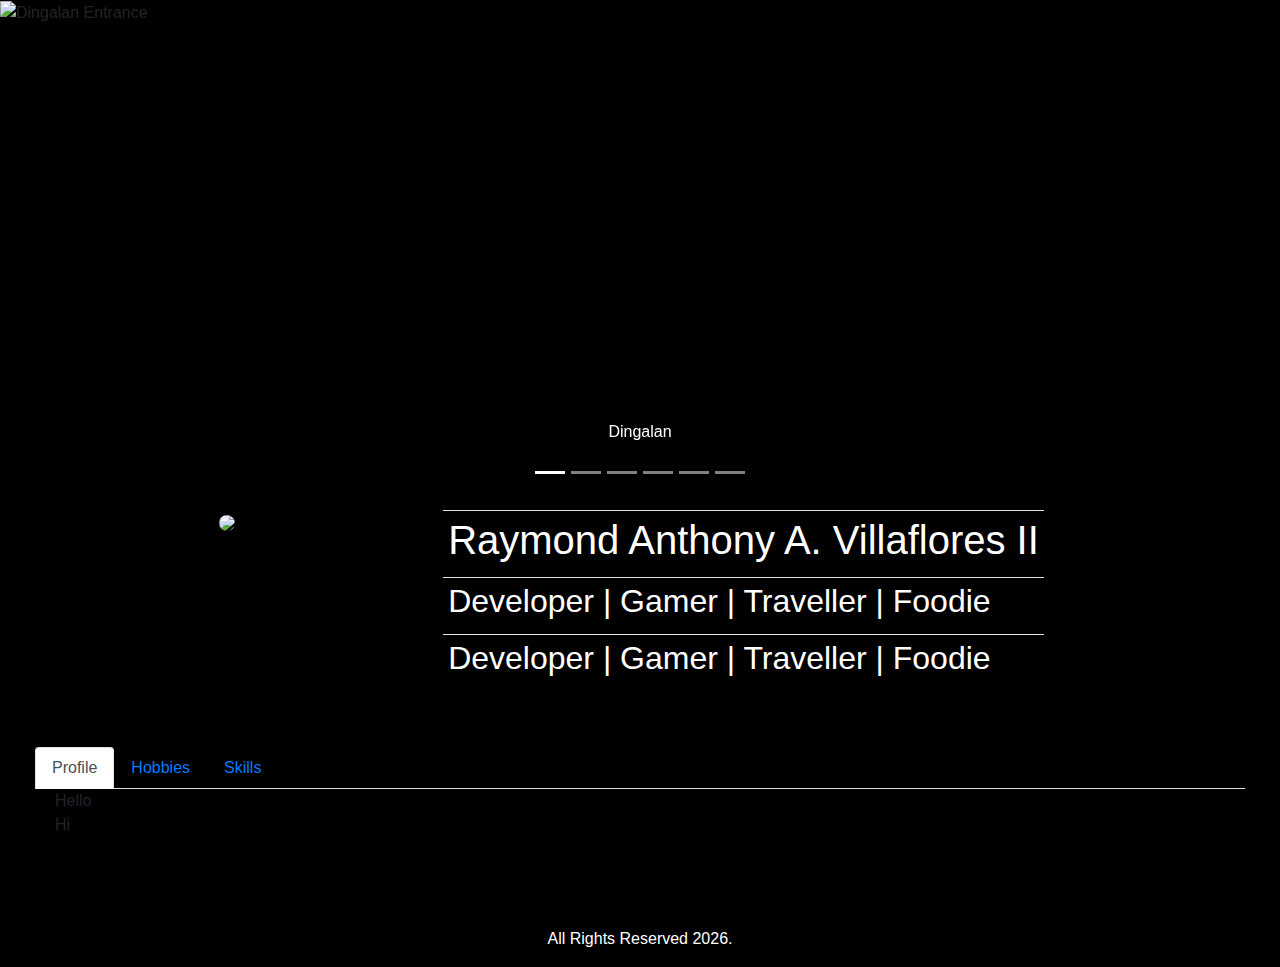
==== static/index.html @ 588ac105 "no message" ====
<!doctype html>

<html>

<head>
	<title> Home - RAV </title>
	<meta charset="utf-8">
	<meta name="viewport" content="width=device-width, initial-scale=1.0">

	<!-- javascript -->
	<script src="js/jquery-3.4.1.min.js"></script>
	<script src="js/bootstrap.js"></script>
	<script src="js/bootstrap.bundle.js"></script>
	<script src="js/custom.js"></script>

	<!-- CSS -->
	<link rel="stylesheet" href="css/bootstrap.css">
	<link rel="stylesheet" href="css/bootstrap-grid.css">
	<link rel="stylesheet" href="css/bootstrap-reboot.css">
	<link rel="stylesheet" href="css/bootstrap-theme.css">
	<link rel="stylesheet" href="css/Custom/main.css">

	<script>
		$(document).ready(function () {
			if (document.location.href.indexOf("layout") < 0) {
				$("#tgtHeader").load("../layout/layout.html #lyNavbar", function () {

				});
				$("#tgtFooter").load("../layout/layout.html #lyFooter", function () {

				});
			}

			$('#aHome').addClass("active");

			$('#crslHeading').carousel({
				interval: 3000
			});

			$('.carousel-item').hover(function () {
				$(this).carousel('pause');
			});

			setFooterDate('#cYr')

			$('.card').hover(function () {
				var id = $(this).attr('id');
				toggleInfo(id);
			});
		});
	</script>
</head>

<body>
	<container id="tgtHeader">
		<!-- NavBar -->
	</container>

	<container id="tgtBody">
		<div class="container">
			<div class="row row-carousel">
				<div id="crslHeading" class="carousel slide" data-ride="carousel">
					<ol class="carousel-indicators">
						<li data-slide-to="0" class="active"></li>
						<li data-slide-to="1"></li>
						<li data-slide-to="2"></li>
						<li data-slide-to="3"></li>
						<li data-slide-to="4"></li>
						<li data-slide-to="5"></li>
						<!-- <li data-slide-to="6"></li>
						<li data-slide-to="7"></li>
						<li data-slide-to="8"></li> -->
					</ol>
					<div class="carousel-inner">
						<div class="carousel-item active">
							<img class="img-crsl" src="../images/personal/dingalan_1.jpg" alt="Dingalan Entrance">
							<div class="carousel-caption d-none d-md-block">
								<p class="info">Dingalan</p>
							</div>
						</div>
						<div class="carousel-item">
							<img class="img-crsl" src="../images/personal/dingalan_summit_1.jpg" alt="Summit 1">
							<div class="carousel-caption d-none d-md-block">
								<p class="info">Dingalan Summit - View Point</p>
							</div>
						</div>
						<div class="carousel-item">
							<img class="img-crsl" src="../images/personal/dingalan_summit_2.jpg" alt="Summit 2">
							<div class="carousel-caption d-none d-md-block">
							</div>
						</div>
						<div class="carousel-item ">
							<img class="img-crsl" src="../images/personal/nueva_ecija.jpg" alt="Nueva nueva_ecija">
							<div class="carousel-caption d-none d-md-block">
								<p>Cabanatuan - Provincial Capital of Nueva Ecija</p>
							</div>
						</div>
						<!-- <div class="carousel-item ">
							<img class="img-crsl" src="../images/personal/baguio_park.jpg" alt="Baguio Park">
							<div class="carousel-caption d-none d-md-block">
								<p></p>
							</div>
						</div> -->
						<div class="carousel-item ">
							<img class="img-crsl" src="../images/personal/caleruega_scene.jpg" alt="Caleruega">
							<div class="carousel-caption d-none d-md-block">
								<p></p>
							</div>
						</div>
						<!-- <div class="carousel-item ">
							<img class="img-crsl" src="../images/personal/tagaytay.jpg" alt="Tagaytay">
							<div class="carousel-caption d-none d-md-block">
								<p></p>
							</div>
						</div> -->
						<div class="carousel-item ">
							<img class="img-crsl" src="../images/personal/pizza_pasta.jpg" alt="Pizza Pasta">
							<div class="carousel-caption d-none d-md-block">
								<p></p>
							</div>
						</div>
						<!-- <div class="carousel-item ">
							<img class="img-crsl" src="../images/personal/shadow.jpg" alt="Shadow">
							<div class="carousel-caption d-none d-md-block">
								<p></p>
							</div>
						</div> -->
					</div>
				</div>
			</div>
			<div class="row banner-row">
				<div class="col-sm-4 col-md-4 col-lg-4 col-xl-4 banner text-center">
					<img class="img-profile" src="../images/personal/profile_1.jpg">
				</div>
				<div class="col-sm-8 col-md-8 col-lg-8 col-xl-8 banner">
					<table class="table table-sm table-responsive">
						<tbody>
							<tr>
								<td class="info">
									<h1>Raymond Anthony A. Villaflores II</h1>
								</td>
							</tr>
							<tr>
								<td class="info">
									<h2>Developer | Gamer | Traveller | Foodie</h2>
								</td>
							</tr>
							<tr>
								<td class="info">
									<h2>Developer | Gamer | Traveller | Foodie</h2>
								</td>
							</tr>
						</tbody>
					</table>
				</div>
			</div>
			<div class="row">
				<div class="col-sm-12 col-md-12 col-lg-12 col-xl-12">
					<ul class="nav nav-tabs text-dark" id="infoTab" role="tablist">
						<li class="nav-item">
							<a class="nav-link active" id="home-tab" data-toggle="tab" href="#tabProfile" role="tab" aria-controls="home" aria-selected="true">Profile</a>
						</li>
						<li class="nav-item">
							<a class="nav-link" id="profile-tab" data-toggle="tab" href="#tabHobbies" role="tab" aria-controls="profile" aria-selected="false">Hobbies</a>
						</li>
						<li class="nav-item">
							<a class="nav-link" id="contact-tab" data-toggle="tab" href="#tabSkills" role="tab" aria-controls="contact" aria-selected="false">Skills</a>
						</li>
					</ul>
					<div class="tab-content" id="infoTabContent">
						<div class="tab-pane fade show active" id="tabProfile" role="tabpanel" aria-labelledby="home-tab">
							<div class="row">
								<div class="col-xs-12 col-sm-12 col-md-12 col-lg-12 col-xl-12">
									Hello
								</div>
								<div class="col-xs-12 col-sm-12 col-md-12 col-lg-12 col-xl-12">
									Hi
								</div>
							</div>
						</div>
						<div class="tab-pane fade" id="tabHobbies" role="tabpanel" aria-labelledby="profile-tab">
							<div class="row">
								<div class="card text-center col-xs-4 col-sm-4 col-md-4 col-lg-4 col-xl-4" id="dota-archon">
									<img class="card-img-top zoom" src="../images/personal/archon_6.png" alt="Archon">
									<div class="card-body">
										<p class="card-text text-center">Dota</p>
										<p class="card-text text-left" id="info-Dota">
											Rank: Archon 6
											Total Playtime: 3875 hours
										</p>
									</div>
								</div>
							</div>
						</div>
						<div class="tab-pane fade" id="tabSkills" role="tabpanel" aria-labelledby="contact-tab">
							<div class="row">
								<div class="col-xs-12 col-sm-12 col-md-12 col-lg-12 col-xl-12">
									Hello
								</div>
								<div class="col-xs-12 col-sm-12 col-md-12 col-lg-12 col-xl-12">
									Hi
								</div>
							</div>
						</div>
					</div>
				</div>
			</div>
			<div class="row">
				
			</div>
		</div>
	</container>

	<div class="footer">
		<footer id="lyFooter">
			<p class="text-center text-white">All Rights Reserved <container id="cYr"></container>.</p>
		</footer>
	</div>
</body>
</html>
---- static/css/Custom/main.css ----
.navbar {
    background-color: purple;
    position: sticky;
    top: 0;
    z-index: 9999;
}

.title {
    padding: 20px 20px 30px 20px;
}

.carousel-item {
    width: 100%;
    height: 500px; 
}	

.carousel-item img {
    width: 100%;
    height: 100%;
    object-fit: cover;
}

.container { 
    max-width: 100%
}

.info {
    background-color: transparent;
    color: white;
    text-shadow:
    -1px -1px 0 black,
    1px -1px 0 black,
    -1px 1px 0 black,
    1px 1px 0 black;  
}

.card-row {
    background-color: #fcfbe6;
    padding: 25px 20px 30px 20px;
}

.card:hover {
    background-color: #5294ff;
}

.carousel {
    width: 100%;
}

.row {
    padding: 0px 20px 30px 20px;
}

.row-carousel {
    padding: 0px;
}

.img-profile {
    border-radius: 50%;
    width: 250px;
}

td {
    border: none;
}

.banner-row {
    background-image: url(/images/shared/banner_1.jpg);
    background-color: black;
    background-position: center;
    background-repeat: no-repeat; 
    background-size:cover;
}

.banner {
    padding: 10px;
}

.zoom {
    transition: transform .2s;
    width: 250px;
    height: 250px;
    margin-left: auto;
    margin-right: auto;
    display: block;
  }

.zoom:hover {
    -ms-transform: scale(3.0); /* IE 9 */
    -webkit-transform: scale(3.0); /* Safari 3-8 */
    transform: scale(3.0); 
}

body {
    background-image: url(/images/shared/background.jpg);
    background-color: black;
    background-position: center;
    background-repeat: no-repeat; 
    background-size:cover;
}
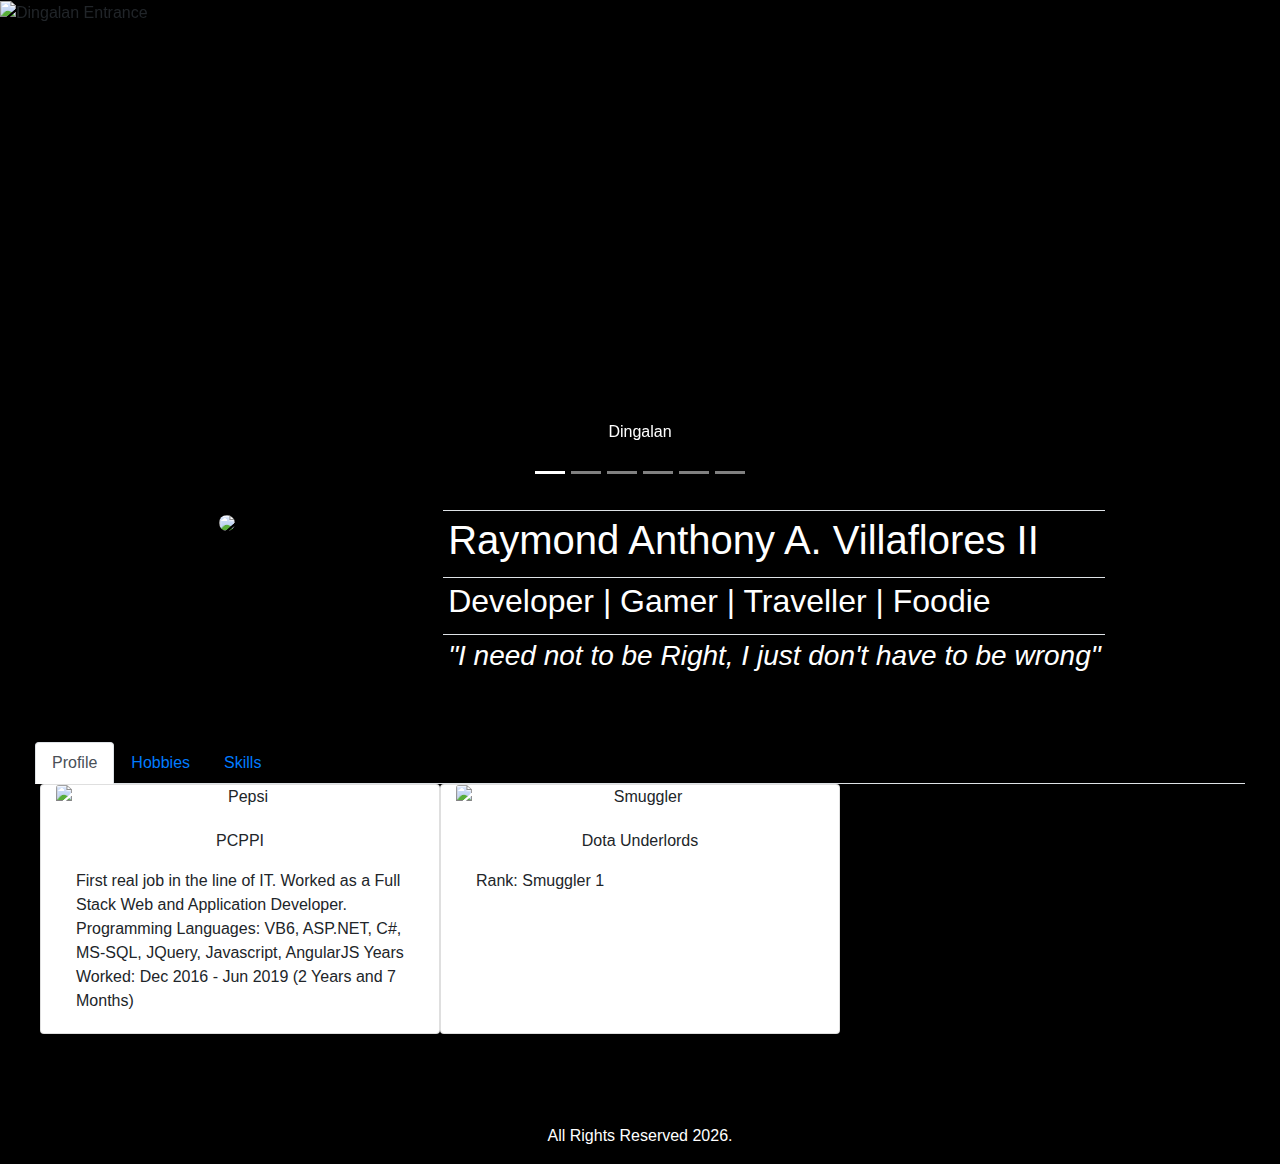
==== commit d20073bc: "no message" ====
--- a/static/index.html
+++ b/static/index.html
@@ -43,10 +43,10 @@
 
 			setFooterDate('#cYr')
 
-			$('.card').hover(function () {
-				var id = $(this).attr('id');
-				toggleInfo(id);
-			});
+			// $('.card').hover(function () {
+			// 	var id = $(this).attr('id');
+			// 	toggleInfo(id);
+			// });
 		});
 	</script>
 </head>
@@ -146,8 +146,8 @@
 								</td>
 							</tr>
 							<tr>
-								<td class="info">
-									<h2>Developer | Gamer | Traveller | Foodie</h2>
+								<td class="info text-center">
+									<h3><i>"I need not to be Right, I just don't have to be wrong"</i></h3>
 								</td>
 							</tr>
 						</tbody>
@@ -170,23 +170,47 @@
 					<div class="tab-content" id="infoTabContent">
 						<div class="tab-pane fade show active" id="tabProfile" role="tabpanel" aria-labelledby="home-tab">
 							<div class="row">
-								<div class="col-xs-12 col-sm-12 col-md-12 col-lg-12 col-xl-12">
-									Hello
-								</div>
-								<div class="col-xs-12 col-sm-12 col-md-12 col-lg-12 col-xl-12">
-									Hi
+								<div class="card text-center col-xs-4 col-sm-4 col-md-6 col-lg-4 col-xl-4" id="pepsi_fam">
+									<img class="card-img-top" src="../images/personal/pepsi_fam.jpg" alt="Pepsi">
+									<div class="card-body">
+										<p class="card-text text-center">PCPPI</p>
+										<p class="card-text text-left" id="info-Dota">
+											First real job in the line of IT. Worked as a Full Stack Web and Application Developer.
+											Programming Languages: VB6, ASP.NET, C#, MS-SQL, JQuery, Javascript, AngularJS
+											Years Worked: Dec 2016 - Jun 2019 (2 Years and 7 Months)
+										</p>
+									</div>
+								</div>
+								<div class="card text-center col-xs-4 col-sm-4 col-md-4 col-lg-4 col-xl-4" id="dota-archon">
+									<img class="card-img-top" src="../images/personal/smuggler_1.png" alt="Smuggler">
+									<div class="card-body">
+										<p class="card-text text-center">Dota Underlords</p>
+										<p class="card-text text-left" id="info-Dota">
+											Rank: Smuggler 1
+										</p>
+									</div>
 								</div>
 							</div>
 						</div>
 						<div class="tab-pane fade" id="tabHobbies" role="tabpanel" aria-labelledby="profile-tab">
 							<div class="row">
 								<div class="card text-center col-xs-4 col-sm-4 col-md-4 col-lg-4 col-xl-4" id="dota-archon">
-									<img class="card-img-top zoom" src="../images/personal/archon_6.png" alt="Archon">
-									<div class="card-body">
-										<p class="card-text text-center">Dota</p>
+									<img class="card-img-top" src="../images/personal/archon_6.png" alt="Archon">
+									<div class="card-body">
+										<p class="card-text text-center">Dota 2</p>
 										<p class="card-text text-left" id="info-Dota">
 											Rank: Archon 6
 											Total Playtime: 3875 hours
+										</p>
+									</div>
+								</div>
+								<div class="card text-center col-xs-4 col-sm-4 col-md-4 col-lg-4 col-xl-4" id="underlord">
+									<img class="card-img-top" src="../images/personal/smuggler_1.png" alt="Smuggler">
+									<div class="card-body">
+										<p class="card-text text-center">Dota Underlords</p>
+										<p class="card-text text-left" id="info-Dota">
+											Rank: Smuggler 1
+											Hours Played: 37 hours
 										</p>
 									</div>
 								</div>
--- a/static/css/Custom/main.css
+++ b/static/css/Custom/main.css
@@ -91,6 +91,10 @@
     transform: scale(3.0); 
 }
 
+.li a {
+    color: black;
+}
+
 body {
     background-image: url(/images/shared/background.jpg);
     background-color: black;
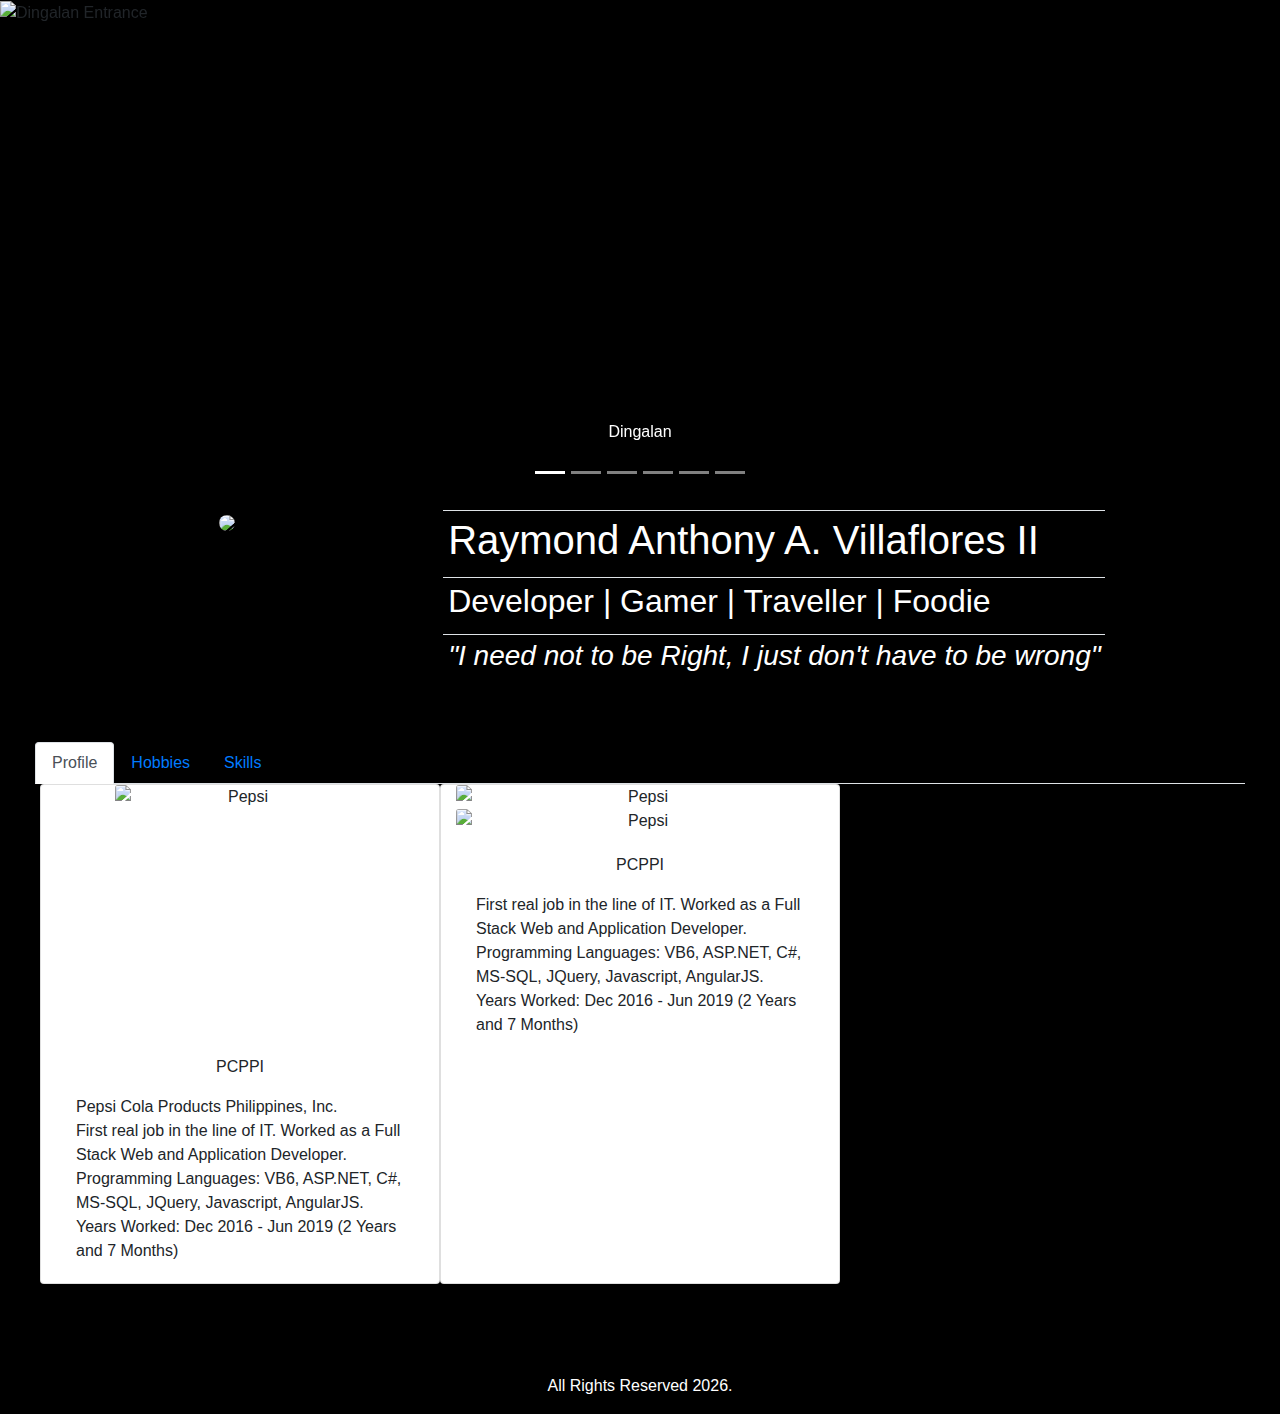
==== commit f8d7f442: "no message" ====
--- a/static/index.html
+++ b/static/index.html
@@ -169,43 +169,47 @@
 					</ul>
 					<div class="tab-content" id="infoTabContent">
 						<div class="tab-pane fade show active" id="tabProfile" role="tabpanel" aria-labelledby="home-tab">
-							<div class="row">
-								<div class="card text-center col-xs-4 col-sm-4 col-md-6 col-lg-4 col-xl-4" id="pepsi_fam">
-									<img class="card-img-top" src="../images/personal/pepsi_fam.jpg" alt="Pepsi">
+							<div class="row card-row">
+								<div class="card text-center col-xs-4 col-sm-4 col-md-4 col-lg-4 col-xl-4" id="pepsi_fam">
+									<img class="card-img-top zoom" src="../images/personal/pepsi_fam.jpg" alt="Pepsi">
 									<div class="card-body">
 										<p class="card-text text-center">PCPPI</p>
-										<p class="card-text text-left" id="info-Dota">
-											First real job in the line of IT. Worked as a Full Stack Web and Application Developer.
-											Programming Languages: VB6, ASP.NET, C#, MS-SQL, JQuery, Javascript, AngularJS
+										<p class="card-text text-left">
+											Pepsi Cola Products Philippines, Inc. </br>
+											First real job in the line of IT. Worked as a Full Stack Web and Application Developer. <br />
+											Programming Languages: VB6, ASP.NET, C#, MS-SQL, JQuery, Javascript, AngularJS. <br />
 											Years Worked: Dec 2016 - Jun 2019 (2 Years and 7 Months)
 										</p>
 									</div>
 								</div>
-								<div class="card text-center col-xs-4 col-sm-4 col-md-4 col-lg-4 col-xl-4" id="dota-archon">
-									<img class="card-img-top" src="../images/personal/smuggler_1.png" alt="Smuggler">
-									<div class="card-body">
-										<p class="card-text text-center">Dota Underlords</p>
-										<p class="card-text text-left" id="info-Dota">
-											Rank: Smuggler 1
+								<div class="card text-center col-xs-4 col-sm-4 col-md-4 col-lg-4 col-xl-4" id="pepsi_fam">
+									<img class="card-img-top mouseover-thumbnail-holder" src="../images/personal/pepsi_fam.jpg" alt="Pepsi">
+									<img class="card-img-top large-image-style" src="../images/personal/pepsi_fam.jpg" alt="Pepsi">
+									<div class="card-body">
+										<p class="card-text text-center">PCPPI</p>
+										<p class="card-text text-left">
+											First real job in the line of IT. Worked as a Full Stack Web and Application Developer. <br />
+											Programming Languages: VB6, ASP.NET, C#, MS-SQL, JQuery, Javascript, AngularJS. <br />
+											Years Worked: Dec 2016 - Jun 2019 (2 Years and 7 Months)
 										</p>
 									</div>
 								</div>
 							</div>
 						</div>
 						<div class="tab-pane fade" id="tabHobbies" role="tabpanel" aria-labelledby="profile-tab">
-							<div class="row">
+							<div class="row card-row">
 								<div class="card text-center col-xs-4 col-sm-4 col-md-4 col-lg-4 col-xl-4" id="dota-archon">
 									<img class="card-img-top" src="../images/personal/archon_6.png" alt="Archon">
 									<div class="card-body">
 										<p class="card-text text-center">Dota 2</p>
 										<p class="card-text text-left" id="info-Dota">
-											Rank: Archon 6
+											Rank: Archon 6 <br />
 											Total Playtime: 3875 hours
 										</p>
 									</div>
 								</div>
 								<div class="card text-center col-xs-4 col-sm-4 col-md-4 col-lg-4 col-xl-4" id="underlord">
-									<img class="card-img-top" src="../images/personal/smuggler_1.png" alt="Smuggler">
+									<img class="card-img-top zoom" src="../images/personal/smuggler_1.png" alt="Smuggler">
 									<div class="card-body">
 										<p class="card-text text-center">Dota Underlords</p>
 										<p class="card-text text-left" id="info-Dota">
--- a/static/css/Custom/main.css
+++ b/static/css/Custom/main.css
@@ -35,7 +35,6 @@
 }
 
 .card-row {
-    background-color: #fcfbe6;
     padding: 25px 20px 30px 20px;
 }
 
@@ -85,11 +84,11 @@
     display: block;
   }
 
-.zoom:hover {
+/* .zoom:hover {
     -ms-transform: scale(3.0); /* IE 9 */
     -webkit-transform: scale(3.0); /* Safari 3-8 */
     transform: scale(3.0); 
-}
+} */
 
 .li a {
     color: black;
@@ -103,3 +102,20 @@
     background-size:cover;
 }
 
+
+  a.mouseover-thumbnail-holder .large-image-style {
+    position: fixed;
+    top: 0;
+    bottom: 0;
+    left: 0;
+    right: 0;
+    margin: auto;
+    opacity: 0;
+    pointer-events: none;
+    transition: all 2s ease;
+  }
+  a.mouseover-thumbnail-holder:hover .large-image-style,
+  a.mouseover-thumbnail-holder:active .large-image-style {
+    opacity: 1;
+  }
+
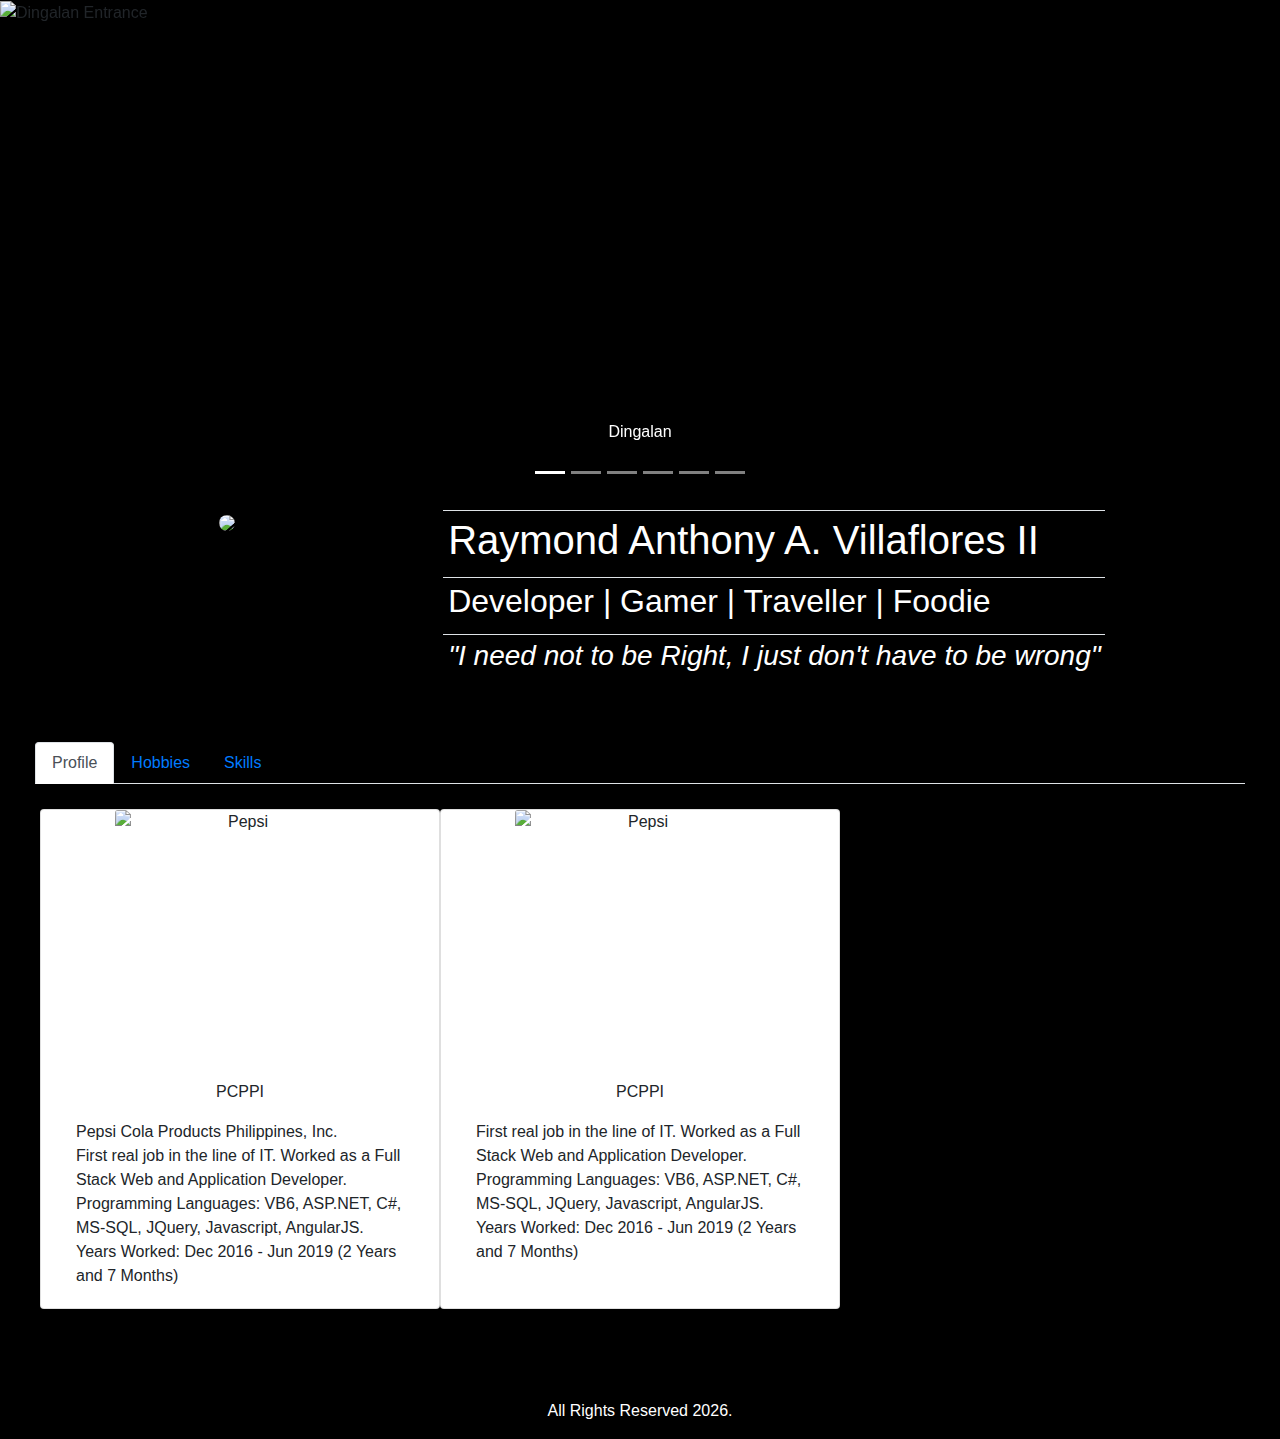
==== commit 47ea8d06: "no message" ====
--- a/static/index.html
+++ b/static/index.html
@@ -183,8 +183,7 @@
 									</div>
 								</div>
 								<div class="card text-center col-xs-4 col-sm-4 col-md-4 col-lg-4 col-xl-4" id="pepsi_fam">
-									<img class="card-img-top mouseover-thumbnail-holder" src="../images/personal/pepsi_fam.jpg" alt="Pepsi">
-									<img class="card-img-top large-image-style" src="../images/personal/pepsi_fam.jpg" alt="Pepsi">
+									<img class="card-img-top zoom" src="../images/personal/pepsi_fam.jpg" alt="Pepsi">
 									<div class="card-body">
 										<p class="card-text text-center">PCPPI</p>
 										<p class="card-text text-left">
--- a/static/css/Custom/main.css
+++ b/static/css/Custom/main.css
@@ -34,9 +34,7 @@
     1px 1px 0 black;  
 }
 
-.card-row {
-    padding: 25px 20px 30px 20px;
-}
+
 
 .card:hover {
     background-color: #5294ff;
@@ -48,6 +46,10 @@
 
 .row {
     padding: 0px 20px 30px 20px;
+}
+
+.card-row {
+    padding: 25px 20px 30px 20px;
 }
 
 .row-carousel {
@@ -84,11 +86,19 @@
     display: block;
   }
 
-/* .zoom:hover {
+.zoom:hover {
     -ms-transform: scale(3.0); /* IE 9 */
     -webkit-transform: scale(3.0); /* Safari 3-8 */
     transform: scale(3.0); 
-} */
+    position:fixed;
+    visibility: visible;
+    top: 0;
+    left: 0;
+    right:0;
+    bottom:0;
+    margin: auto;
+    z-index: 200;
+}
 
 .li a {
     color: black;
@@ -102,20 +112,3 @@
     background-size:cover;
 }
 
-
-  a.mouseover-thumbnail-holder .large-image-style {
-    position: fixed;
-    top: 0;
-    bottom: 0;
-    left: 0;
-    right: 0;
-    margin: auto;
-    opacity: 0;
-    pointer-events: none;
-    transition: all 2s ease;
-  }
-  a.mouseover-thumbnail-holder:hover .large-image-style,
-  a.mouseover-thumbnail-holder:active .large-image-style {
-    opacity: 1;
-  }
-
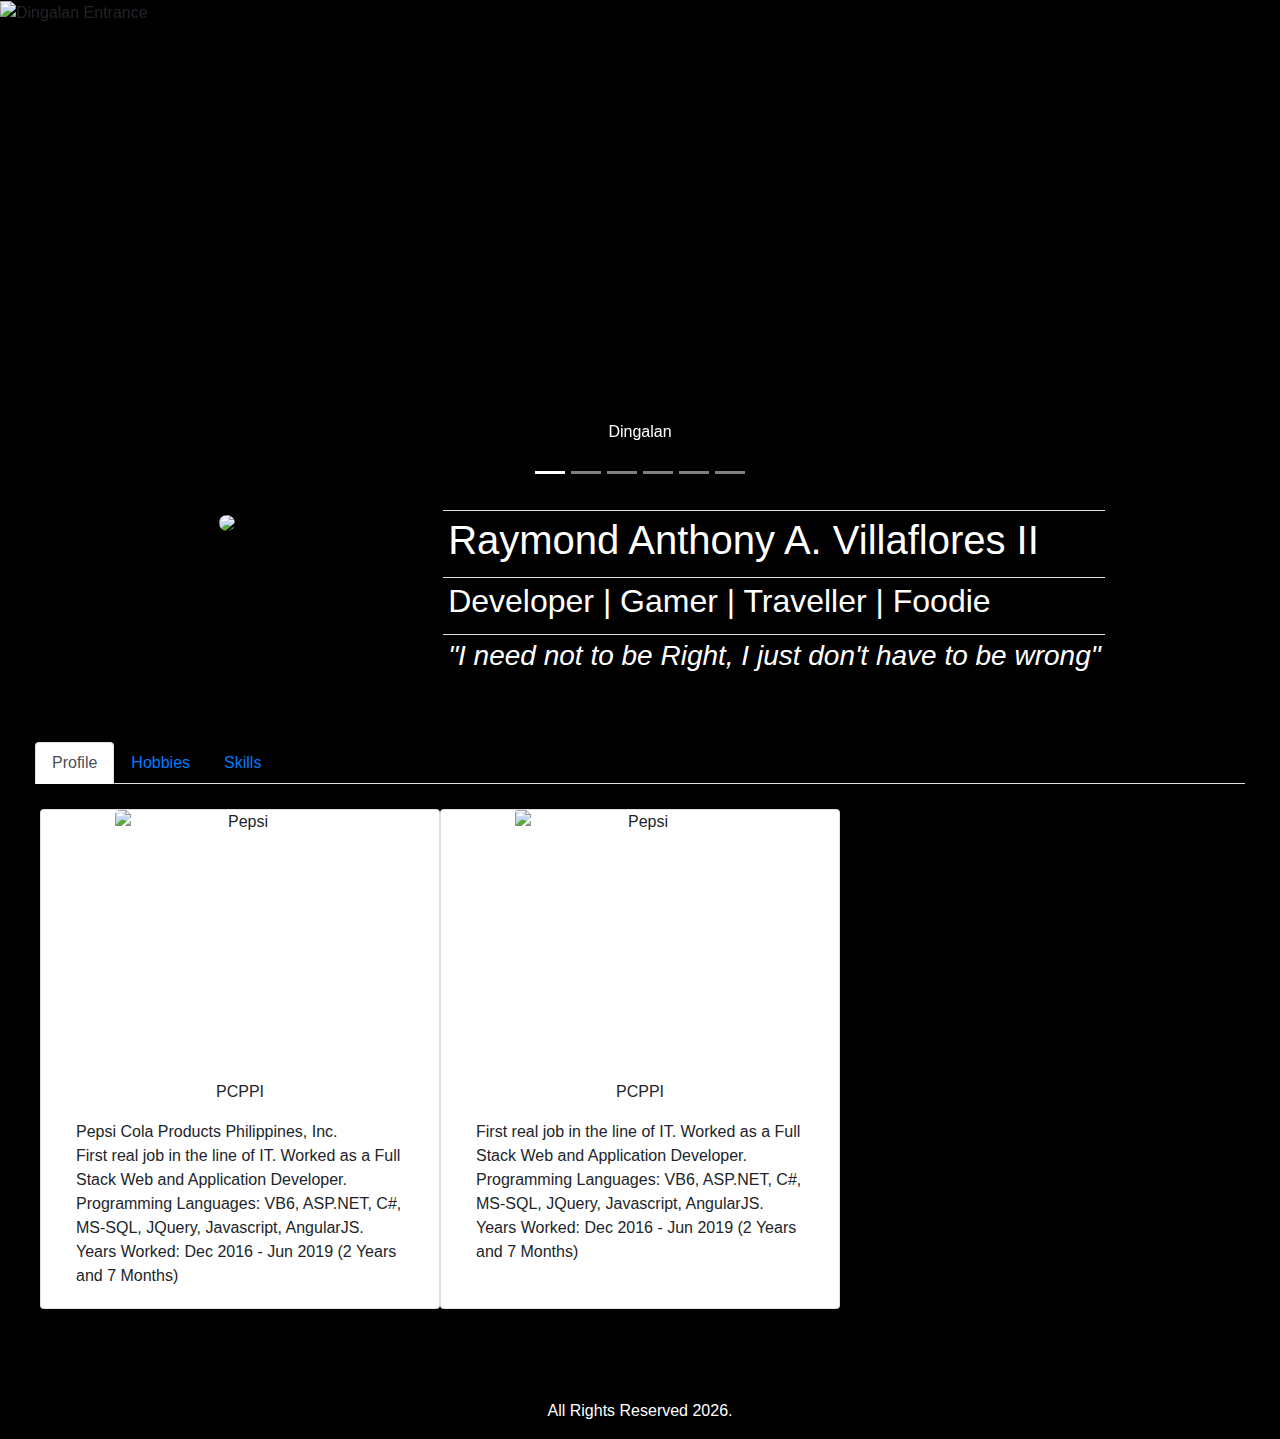
==== commit a341dd74: "no message" ====
--- a/static/index.html
+++ b/static/index.html
@@ -171,7 +171,7 @@
 						<div class="tab-pane fade show active" id="tabProfile" role="tabpanel" aria-labelledby="home-tab">
 							<div class="row card-row">
 								<div class="card text-center col-xs-4 col-sm-4 col-md-4 col-lg-4 col-xl-4" id="pepsi_fam">
-									<img class="card-img-top zoom" src="../images/personal/pepsi_fam.jpg" alt="Pepsi">
+									<img class="card-img-top zoom" src="../images/personal/pepsi_fam.jpg" alt="Pepsi" id="myImg">
 									<div class="card-body">
 										<p class="card-text text-center">PCPPI</p>
 										<p class="card-text text-left">
@@ -244,4 +244,19 @@
 		</footer>
 	</div>
 </body>
+
+
+<!-- The Modal -->
+<div id="myModal" class="modal">
+
+  <!-- The Close Button -->
+  <span class="close">&times;</span>
+
+  <!-- Modal Content (The Image) -->
+  <img class="modal-content" id="img01">
+
+  <!-- Modal Caption (Image Text) -->
+  <div id="caption"></div>
+</div>
+
 </html>--- a/static/css/Custom/main.css
+++ b/static/css/Custom/main.css
@@ -112,3 +112,83 @@
     background-size:cover;
 }
 
+
+/* Style the Image Used to Trigger the Modal */
+#myImg {
+    border-radius: 5px;
+    cursor: pointer;
+    transition: 0.3s;
+  }
+  
+  #myImg:hover {opacity: 0.7;}
+  
+  /* The Modal (background) */
+  .modal {
+    display: none; /* Hidden by default */
+    position: fixed; /* Stay in place */
+    z-index: 1; /* Sit on top */
+    padding-top: 100px; /* Location of the box */
+    left: 0;
+    top: 0;
+    width: 100%; /* Full width */
+    height: 100%; /* Full height */
+    overflow: auto; /* Enable scroll if needed */
+    background-color: rgb(0,0,0); /* Fallback color */
+    background-color: rgba(0,0,0,0.9); /* Black w/ opacity */
+  }
+  
+  /* Modal Content (Image) */
+  .modal-content {
+    margin: auto;
+    display: block;
+    width: 80%;
+    max-width: 700px;
+  }
+  
+  /* Caption of Modal Image (Image Text) - Same Width as the Image */
+  #caption {
+    margin: auto;
+    display: block;
+    width: 80%;
+    max-width: 700px;
+    text-align: center;
+    color: #ccc;
+    padding: 10px 0;
+    height: 150px;
+  }
+  
+  /* Add Animation - Zoom in the Modal */
+  .modal-content, #caption { 
+    animation-name: zoom;
+    animation-duration: 0.6s;
+  }
+  
+  @keyframes zoom {
+    from {transform:scale(0)} 
+    to {transform:scale(1)}
+  }
+  
+  /* The Close Button */
+  .close {
+    position: absolute;
+    top: 15px;
+    right: 35px;
+    color: #f1f1f1;
+    font-size: 40px;
+    font-weight: bold;
+    transition: 0.3s;
+  }
+  
+  .close:hover,
+  .close:focus {
+    color: #bbb;
+    text-decoration: none;
+    cursor: pointer;
+  }
+  
+  /* 100% Image Width on Smaller Screens */
+  @media only screen and (max-width: 700px){
+    .modal-content {
+      width: 100%;
+    }
+  }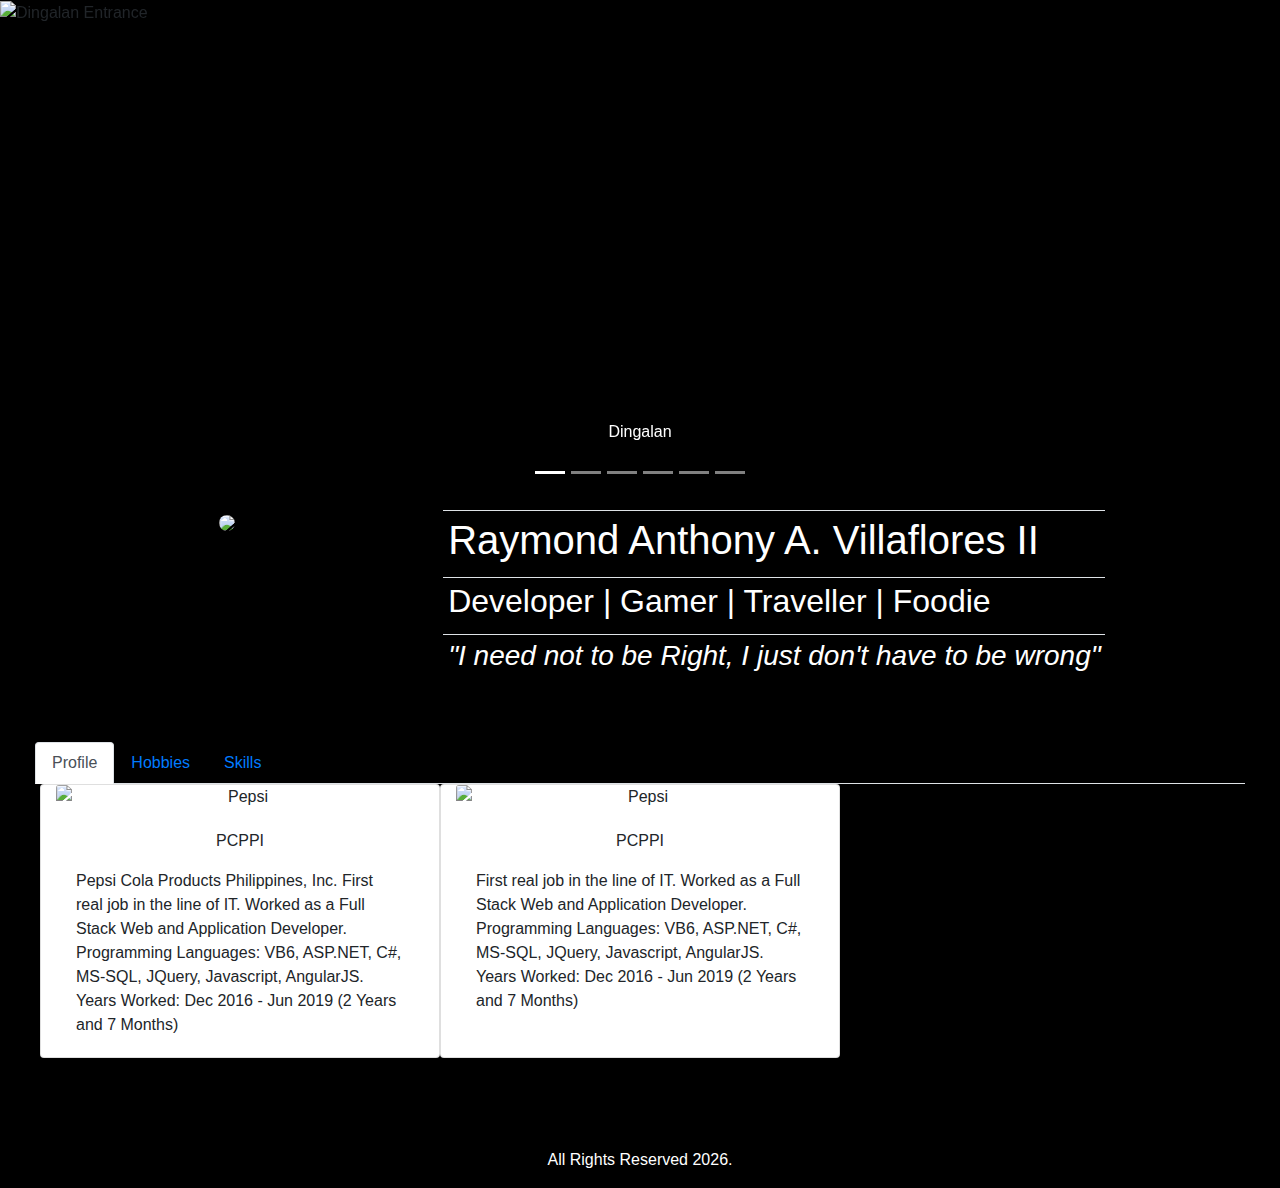
==== commit 4113897e: "no message" ====
--- a/static/index.html
+++ b/static/index.html
@@ -171,11 +171,11 @@
 						<div class="tab-pane fade show active" id="tabProfile" role="tabpanel" aria-labelledby="home-tab">
 							<div class="row card-row">
 								<div class="card text-center col-xs-4 col-sm-4 col-md-4 col-lg-4 col-xl-4" id="pepsi_fam">
-									<img class="card-img-top zoom" src="../images/personal/pepsi_fam.jpg" alt="Pepsi" id="myImg">
+									<img class="card-img-top " src="../images/personal/pepsi_fam.jpg" alt="Pepsi">
 									<div class="card-body">
 										<p class="card-text text-center">PCPPI</p>
 										<p class="card-text text-left">
-											Pepsi Cola Products Philippines, Inc. </br>
+											Pepsi Cola Products Philippines, Inc.
 											First real job in the line of IT. Worked as a Full Stack Web and Application Developer. <br />
 											Programming Languages: VB6, ASP.NET, C#, MS-SQL, JQuery, Javascript, AngularJS. <br />
 											Years Worked: Dec 2016 - Jun 2019 (2 Years and 7 Months)
@@ -183,7 +183,7 @@
 									</div>
 								</div>
 								<div class="card text-center col-xs-4 col-sm-4 col-md-4 col-lg-4 col-xl-4" id="pepsi_fam">
-									<img class="card-img-top zoom" src="../images/personal/pepsi_fam.jpg" alt="Pepsi">
+									<img class="card-img-top" src="../images/personal/pepsi_fam.jpg" alt="Pepsi">
 									<div class="card-body">
 										<p class="card-text text-center">PCPPI</p>
 										<p class="card-text text-left">
@@ -208,7 +208,7 @@
 									</div>
 								</div>
 								<div class="card text-center col-xs-4 col-sm-4 col-md-4 col-lg-4 col-xl-4" id="underlord">
-									<img class="card-img-top zoom" src="../images/personal/smuggler_1.png" alt="Smuggler">
+									<img class="card-img-top " src="../images/personal/smuggler_1.png" alt="Smuggler">
 									<div class="card-body">
 										<p class="card-text text-center">Dota Underlords</p>
 										<p class="card-text text-left" id="info-Dota">
@@ -244,19 +244,4 @@
 		</footer>
 	</div>
 </body>
-
-
-<!-- The Modal -->
-<div id="myModal" class="modal">
-
-  <!-- The Close Button -->
-  <span class="close">&times;</span>
-
-  <!-- Modal Content (The Image) -->
-  <img class="modal-content" id="img01">
-
-  <!-- Modal Caption (Image Text) -->
-  <div id="caption"></div>
-</div>
-
 </html>--- a/static/css/Custom/main.css
+++ b/static/css/Custom/main.css
@@ -34,7 +34,9 @@
     1px 1px 0 black;  
 }
 
-
+.card-row {
+    padding: 25px 20px 30px 20px;
+}
 
 .card:hover {
     background-color: #5294ff;
@@ -46,10 +48,6 @@
 
 .row {
     padding: 0px 20px 30px 20px;
-}
-
-.card-row {
-    padding: 25px 20px 30px 20px;
 }
 
 .row-carousel {
@@ -90,14 +88,6 @@
     -ms-transform: scale(3.0); /* IE 9 */
     -webkit-transform: scale(3.0); /* Safari 3-8 */
     transform: scale(3.0); 
-    position:fixed;
-    visibility: visible;
-    top: 0;
-    left: 0;
-    right:0;
-    bottom:0;
-    margin: auto;
-    z-index: 200;
 }
 
 .li a {
@@ -111,7 +101,6 @@
     background-repeat: no-repeat; 
     background-size:cover;
 }
-
 
 /* Style the Image Used to Trigger the Modal */
 #myImg {
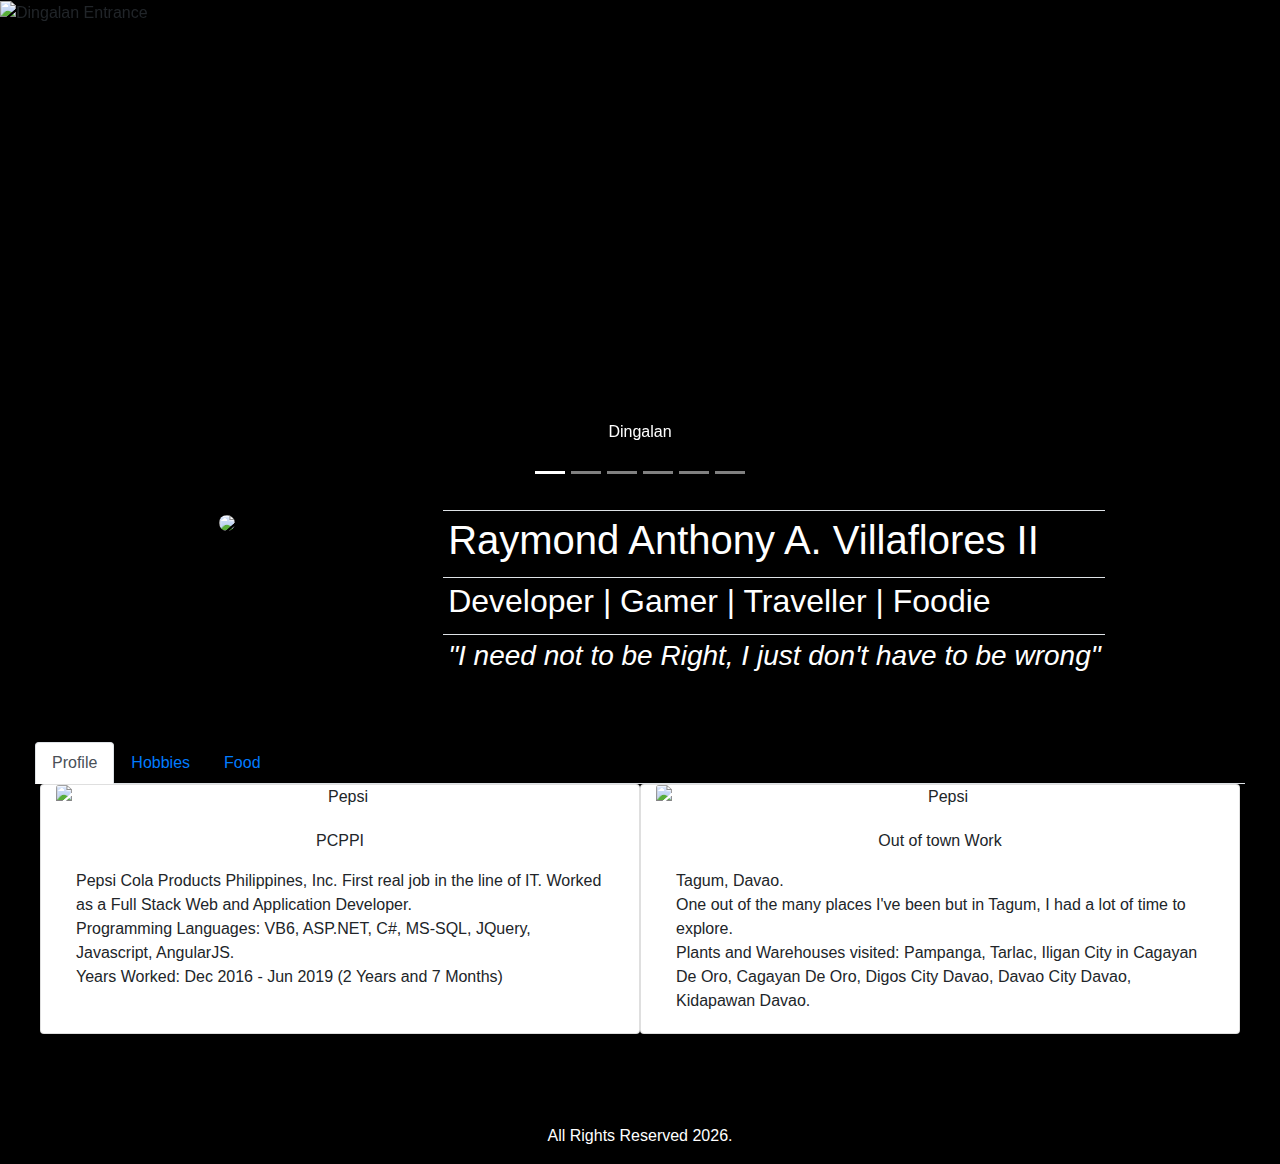
==== commit 54354931: "no message" ====
--- a/static/index.html
+++ b/static/index.html
@@ -164,13 +164,13 @@
 							<a class="nav-link" id="profile-tab" data-toggle="tab" href="#tabHobbies" role="tab" aria-controls="profile" aria-selected="false">Hobbies</a>
 						</li>
 						<li class="nav-item">
-							<a class="nav-link" id="contact-tab" data-toggle="tab" href="#tabSkills" role="tab" aria-controls="contact" aria-selected="false">Skills</a>
+							<a class="nav-link" id="contact-tab" data-toggle="tab" href="#tabSkills" role="tab" aria-controls="contact" aria-selected="false">Food</a>
 						</li>
 					</ul>
 					<div class="tab-content" id="infoTabContent">
 						<div class="tab-pane fade show active" id="tabProfile" role="tabpanel" aria-labelledby="home-tab">
 							<div class="row card-row">
-								<div class="card text-center col-xs-4 col-sm-4 col-md-4 col-lg-4 col-xl-4" id="pepsi_fam">
+								<div class="card text-center col-xs-6 col-sm-6 col-md-6 col-lg-6 col-xl-6" id="pepsi_fam">
 									<img class="card-img-top " src="../images/personal/pepsi_fam.jpg" alt="Pepsi">
 									<div class="card-body">
 										<p class="card-text text-center">PCPPI</p>
@@ -182,14 +182,14 @@
 										</p>
 									</div>
 								</div>
-								<div class="card text-center col-xs-4 col-sm-4 col-md-4 col-lg-4 col-xl-4" id="pepsi_fam">
-									<img class="card-img-top" src="../images/personal/pepsi_fam.jpg" alt="Pepsi">
-									<div class="card-body">
-										<p class="card-text text-center">PCPPI</p>
+								<div class="card text-center col-xs-6 col-sm-6 col-md-6 col-lg-6 col-xl-6" id="pepsi_fam">
+									<img class="card-img-top" src="../images/personal/tagum.jpg" alt="Pepsi">
+									<div class="card-body">
+										<p class="card-text text-center">Out of town Work</p>
 										<p class="card-text text-left">
-											First real job in the line of IT. Worked as a Full Stack Web and Application Developer. <br />
-											Programming Languages: VB6, ASP.NET, C#, MS-SQL, JQuery, Javascript, AngularJS. <br />
-											Years Worked: Dec 2016 - Jun 2019 (2 Years and 7 Months)
+											Tagum, Davao. <br />
+											One out of the many places I've been but in Tagum, I had a lot of time to explore. <br />
+											Plants and Warehouses visited: Pampanga, Tarlac, Iligan City in Cagayan De Oro, Cagayan De Oro, Digos City Davao, Davao City Davao, Kidapawan Davao.
 										</p>
 									</div>
 								</div>
@@ -197,7 +197,7 @@
 						</div>
 						<div class="tab-pane fade" id="tabHobbies" role="tabpanel" aria-labelledby="profile-tab">
 							<div class="row card-row">
-								<div class="card text-center col-xs-4 col-sm-4 col-md-4 col-lg-4 col-xl-4" id="dota-archon">
+								<div class="card text-center col-xs-6 col-sm-6 col-md-6 col-lg-6 col-xl-6" id="dota-archon">
 									<img class="card-img-top" src="../images/personal/archon_6.png" alt="Archon">
 									<div class="card-body">
 										<p class="card-text text-center">Dota 2</p>
@@ -207,7 +207,7 @@
 										</p>
 									</div>
 								</div>
-								<div class="card text-center col-xs-4 col-sm-4 col-md-4 col-lg-4 col-xl-4" id="underlord">
+								<div class="card text-center col-xs-6 col-sm-6 col-md-6 col-lg-6 col-xl-6" id="underlord">
 									<img class="card-img-top " src="../images/personal/smuggler_1.png" alt="Smuggler">
 									<div class="card-body">
 										<p class="card-text text-center">Dota Underlords</p>
@@ -221,12 +221,24 @@
 						</div>
 						<div class="tab-pane fade" id="tabSkills" role="tabpanel" aria-labelledby="contact-tab">
 							<div class="row">
-								<div class="col-xs-12 col-sm-12 col-md-12 col-lg-12 col-xl-12">
-									Hello
-								</div>
-								<div class="col-xs-12 col-sm-12 col-md-12 col-lg-12 col-xl-12">
-									Hi
-								</div>
+									<div class="card text-center col-xs-6 col-sm-6 col-md-6 col-lg-6 col-xl-6" id="underlord">
+										<img class="card-img-top " src="../images/personal/okos.jpg" alt="Smuggler">
+										<div class="card-body">
+											<p class="card-text text-center">Okonomiyaki</p>
+											<p class="card-text text-left" id="info-Dota">
+												Forgot the Resto name but it's in Little Tokyo, near Makati Square.
+											</p>
+										</div>
+									</div>
+									<div class="card text-center col-xs-6 col-sm-6 col-md-6 col-lg-6 col-xl-6" id="underlord">
+										<img class="card-img-top " src="../images/personal/lomi.jpg" alt="Smuggler">
+										<div class="card-body">
+											<p class="card-text text-center">Lomi</p>
+											<p class="card-text text-left" id="info-Dota">
+												When in Batangas, you must try the very hot and tasty Lomi!
+											</p>
+										</div>
+									</div>
 							</div>
 						</div>
 					</div>
--- a/static/css/Custom/main.css
+++ b/static/css/Custom/main.css
@@ -102,82 +102,3 @@
     background-size:cover;
 }
 
-/* Style the Image Used to Trigger the Modal */
-#myImg {
-    border-radius: 5px;
-    cursor: pointer;
-    transition: 0.3s;
-  }
-  
-  #myImg:hover {opacity: 0.7;}
-  
-  /* The Modal (background) */
-  .modal {
-    display: none; /* Hidden by default */
-    position: fixed; /* Stay in place */
-    z-index: 1; /* Sit on top */
-    padding-top: 100px; /* Location of the box */
-    left: 0;
-    top: 0;
-    width: 100%; /* Full width */
-    height: 100%; /* Full height */
-    overflow: auto; /* Enable scroll if needed */
-    background-color: rgb(0,0,0); /* Fallback color */
-    background-color: rgba(0,0,0,0.9); /* Black w/ opacity */
-  }
-  
-  /* Modal Content (Image) */
-  .modal-content {
-    margin: auto;
-    display: block;
-    width: 80%;
-    max-width: 700px;
-  }
-  
-  /* Caption of Modal Image (Image Text) - Same Width as the Image */
-  #caption {
-    margin: auto;
-    display: block;
-    width: 80%;
-    max-width: 700px;
-    text-align: center;
-    color: #ccc;
-    padding: 10px 0;
-    height: 150px;
-  }
-  
-  /* Add Animation - Zoom in the Modal */
-  .modal-content, #caption { 
-    animation-name: zoom;
-    animation-duration: 0.6s;
-  }
-  
-  @keyframes zoom {
-    from {transform:scale(0)} 
-    to {transform:scale(1)}
-  }
-  
-  /* The Close Button */
-  .close {
-    position: absolute;
-    top: 15px;
-    right: 35px;
-    color: #f1f1f1;
-    font-size: 40px;
-    font-weight: bold;
-    transition: 0.3s;
-  }
-  
-  .close:hover,
-  .close:focus {
-    color: #bbb;
-    text-decoration: none;
-    cursor: pointer;
-  }
-  
-  /* 100% Image Width on Smaller Screens */
-  @media only screen and (max-width: 700px){
-    .modal-content {
-      width: 100%;
-    }
-  }